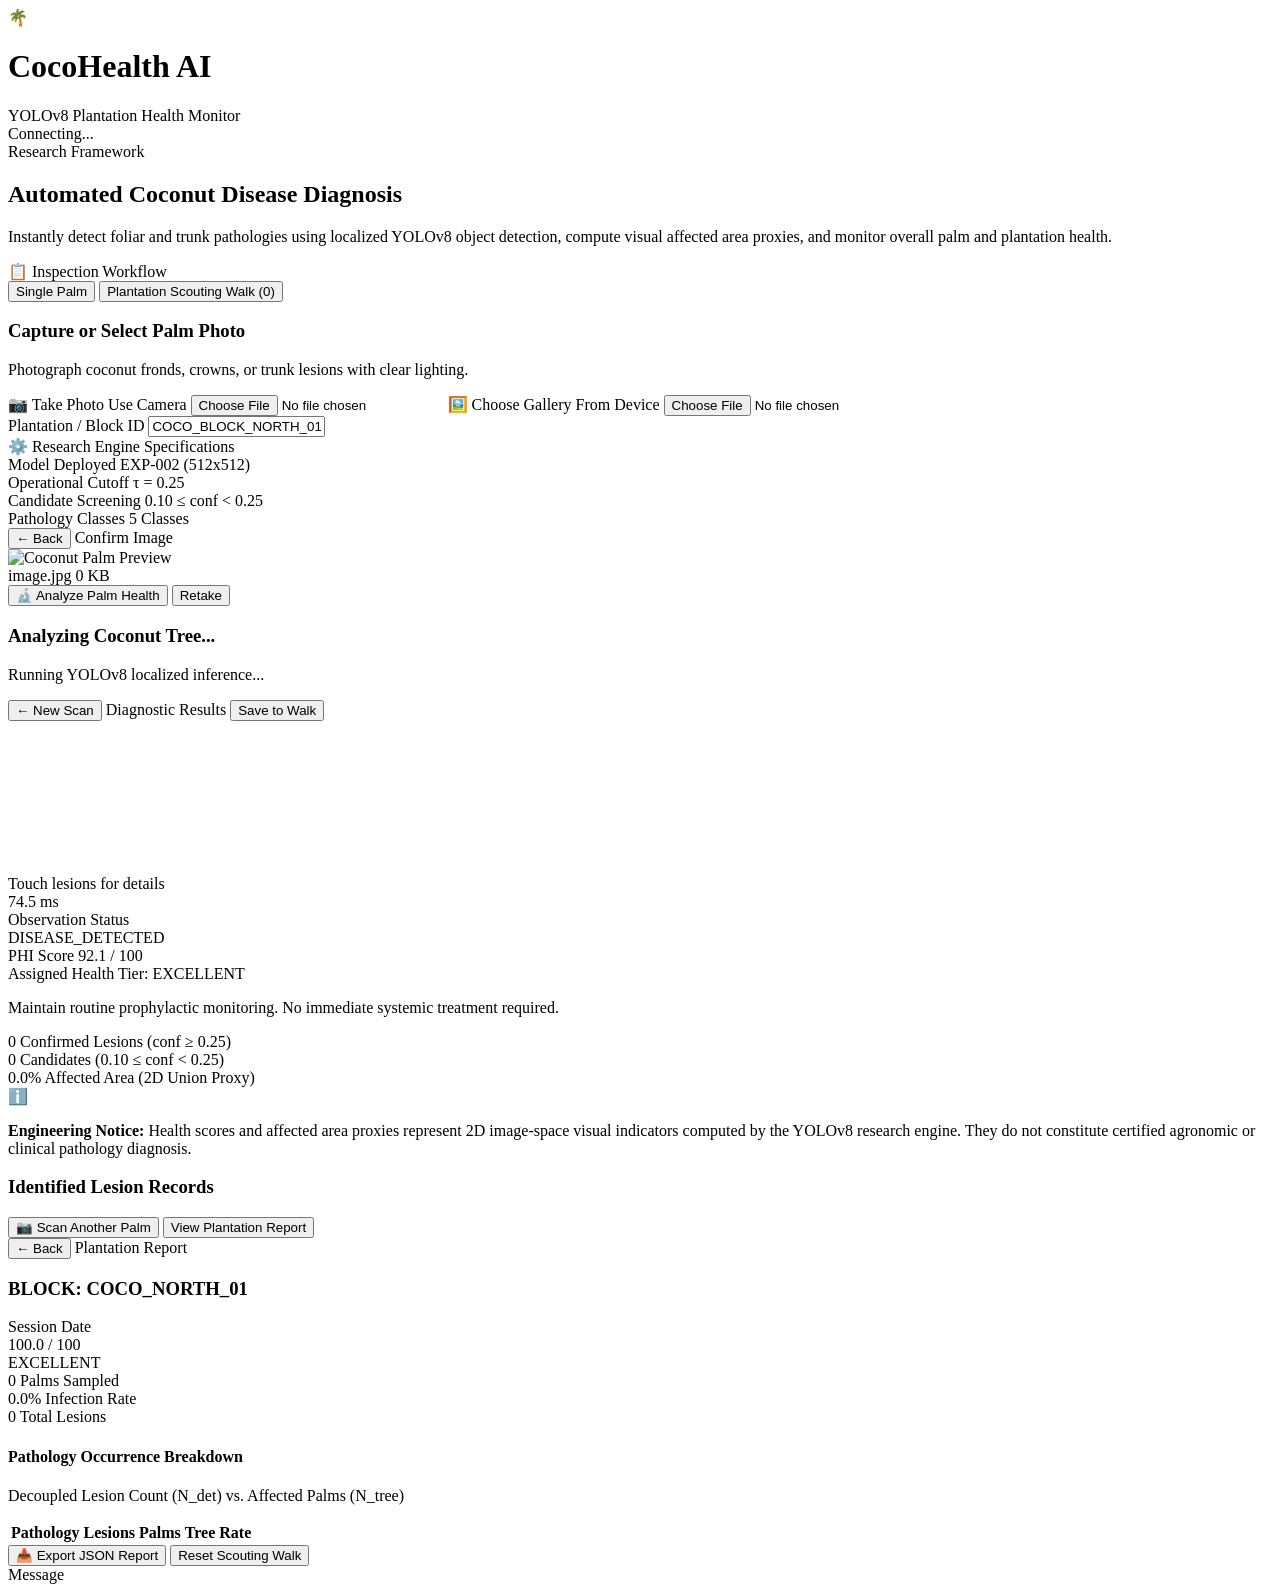
==== app/templates/index.html @ a0c5054a "Complete Research Paper Implementation: Phases 1 through 6 (YOLOv8 Coconut Disease Detection & Plant" ====
<!DOCTYPE html>
<html lang="en">
<head>
  <meta charset="UTF-8">
  <meta name="viewport" content="width=device-width, initial-scale=1.0, maximum-scale=1.0, user-scalable=no">
  <title>Coconut Disease Detection & Plantation Health Monitor</title>
  <meta name="description" content="A YOLOv8-based mobile application framework for automated coconut tree disease detection and plantation health monitoring.">
  <link rel="preconnect" href="https://fonts.googleapis.com">
  <link rel="preconnect" href="https://fonts.gstatic.com" crossorigin>
  <link href="https://fonts.googleapis.com/css2?family=Inter:wght@400;500;600;700&display=swap" rel="stylesheet">
  <link rel="stylesheet" href="/static/css/style.css">
</head>
<body>
  <div class="app-container">
    <!-- Top Mobile Navigation Bar -->
    <header class="app-header">
      <div class="header-content">
        <div class="header-brand">
          <span class="brand-icon">🌴</span>
          <div>
            <h1 class="brand-title">CocoHealth AI</h1>
            <span class="brand-subtitle">YOLOv8 Plantation Health Monitor</span>
          </div>
        </div>
        <div class="header-status-badge" id="api-status-badge">
          <span class="status-dot"></span>
          <span id="api-status-text">Connecting...</span>
        </div>
      </div>
    </header>

    <!-- Main Dynamic Screen Viewport -->
    <main class="app-main">
      
      <!-- SCREEN 1: Home & Image Acquisition -->
      <section id="screen-home" class="screen-view active">
        <div class="hero-card">
          <div class="hero-badge">Research Framework</div>
          <h2 class="hero-title">Automated Coconut Disease Diagnosis</h2>
          <p class="hero-desc">
            Instantly detect foliar and trunk pathologies using localized YOLOv8 object detection,
            compute visual affected area proxies, and monitor overall palm and plantation health.
          </p>
        </div>

        <!-- Mode Toggle: Single Palm vs Multi-Palm Scouting Walk -->
        <div class="session-mode-card">
          <div class="mode-header">
            <span class="mode-icon">📋</span>
            <span class="mode-title">Inspection Workflow</span>
          </div>
          <div class="mode-toggle-group">
            <button type="button" class="mode-btn active" id="btn-mode-single">Single Palm</button>
            <button type="button" class="mode-btn" id="btn-mode-scouting">Plantation Scouting Walk (<span id="session-count-badge">0</span>)</button>
          </div>
        </div>

        <!-- Primary Camera / Gallery Actions -->
        <div class="action-card">
          <h3 class="action-title">Capture or Select Palm Photo</h3>
          <p class="action-subtitle">Photograph coconut fronds, crowns, or trunk lesions with clear lighting.</p>
          
          <div class="action-buttons-grid">
            <!-- Native Mobile Camera Trigger -->
            <label class="btn-action btn-camera" for="camera-input">
              <span class="action-btn-icon">📷</span>
              <span class="action-btn-text">Take Photo</span>
              <span class="action-btn-hint">Use Camera</span>
              <input type="file" id="camera-input" accept="image/*" capture="environment" class="file-input-hidden">
            </label>

            <!-- Gallery Picker Trigger -->
            <label class="btn-action btn-gallery" for="gallery-input">
              <span class="action-btn-icon">🖼️</span>
              <span class="action-btn-text">Choose Gallery</span>
              <span class="action-btn-hint">From Device</span>
              <input type="file" id="gallery-input" accept="image/jpeg,image/png,image/webp" class="file-input-hidden">
            </label>
          </div>

          <!-- Optional Block Identifier Input -->
          <div class="field-group">
            <label for="input-plantation-id" class="field-label">Plantation / Block ID</label>
            <input type="text" id="input-plantation-id" class="field-input" value="COCO_BLOCK_NORTH_01" placeholder="e.g., BLOCK_A">
          </div>
        </div>

        <!-- System Specifications Card -->
        <div class="specs-card">
          <div class="specs-header">
            <span class="specs-icon">⚙️</span>
            <span class="specs-title">Research Engine Specifications</span>
          </div>
          <div class="specs-grid">
            <div class="spec-item">
              <span class="spec-label">Model Deployed</span>
              <span class="spec-value" id="spec-model-name">EXP-002 (512x512)</span>
            </div>
            <div class="spec-item">
              <span class="spec-label">Operational Cutoff</span>
              <span class="spec-value" id="spec-conf-cutoff">τ = 0.25</span>
            </div>
            <div class="spec-item">
              <span class="spec-label">Candidate Screening</span>
              <span class="spec-value">0.10 ≤ conf &lt; 0.25</span>
            </div>
            <div class="spec-item">
              <span class="spec-label">Pathology Classes</span>
              <span class="spec-value">5 Classes</span>
            </div>
          </div>
        </div>
      </section>

      <!-- SCREEN 2: Image Preview & Pre-Analysis Verification -->
      <section id="screen-preview" class="screen-view">
        <div class="screen-header-bar">
          <button type="button" class="btn-back" id="btn-back-to-home">← Back</button>
          <span class="screen-header-title">Confirm Image</span>
          <div class="spacer"></div>
        </div>

        <div class="preview-viewport-card">
          <div class="image-frame-container">
            <img id="image-preview-element" src="" alt="Coconut Palm Preview" class="preview-img">
          </div>
          <div class="preview-meta-bar">
            <span id="preview-file-name" class="meta-filename">image.jpg</span>
            <span id="preview-file-size" class="meta-filesize">0 KB</span>
          </div>
        </div>

        <div class="preview-actions">
          <button type="button" class="btn-primary" id="btn-run-analysis">
            <span class="btn-icon">🔬</span> Analyze Palm Health
          </button>
          <button type="button" class="btn-secondary" id="btn-retake-photo">Retake</button>
        </div>

        <!-- Progress Overlay (Shown during inference) -->
        <div class="analysis-loading-overlay" id="loading-overlay">
          <div class="loading-spinner"></div>
          <h3 class="loading-title">Analyzing Coconut Tree...</h3>
          <p class="loading-step" id="loading-step-text">Running YOLOv8 localized inference...</p>
          <div class="loading-progress-bar">
            <div class="progress-fill" id="progress-fill"></div>
          </div>
        </div>
      </section>

      <!-- SCREEN 3: Detection Results & Health Dashboard -->
      <section id="screen-results" class="screen-view">
        <div class="screen-header-bar">
          <button type="button" class="btn-back" id="btn-back-to-preview">← New Scan</button>
          <span class="screen-header-title">Diagnostic Results</span>
          <button type="button" class="btn-save-session" id="btn-add-to-session">Save to Walk</button>
        </div>

        <!-- Visual Canvas Viewport with Bounding Boxes -->
        <div class="result-canvas-card">
          <div class="canvas-wrapper" id="canvas-wrapper">
            <canvas id="detection-canvas" class="detection-canvas"></canvas>
          </div>
          <div class="canvas-controls">
            <span class="canvas-hint">Touch lesions for details</span>
            <div class="canvas-latency-tag">
              <span id="result-latency-text">74.5 ms</span>
            </div>
          </div>
        </div>

        <!-- Health Status Summary Card -->
        <div class="health-summary-card">
          <div class="health-status-row">
            <div>
              <span class="summary-label">Observation Status</span>
              <div class="status-pill-large" id="result-status-pill">DISEASE_DETECTED</div>
            </div>
            <div class="phi-gauge-mini">
              <span class="phi-label">PHI Score</span>
              <span class="phi-number" id="result-phi-score">92.1</span>
              <span class="phi-scale">/ 100</span>
            </div>
          </div>

          <div class="health-tier-box">
            <div class="tier-label-row">
              <span class="tier-caption">Assigned Health Tier:</span>
              <span class="tier-name" id="result-tier-name">EXCELLENT</span>
            </div>
            <p class="tier-recommendation" id="result-recommendation">
              Maintain routine prophylactic monitoring. No immediate systemic treatment required.
            </p>
          </div>

          <!-- Impact Metrics Grid -->
          <div class="impact-metrics-grid">
            <div class="metric-card">
              <span class="metric-val" id="result-confirmed-count">0</span>
              <span class="metric-lbl">Confirmed Lesions</span>
              <span class="metric-sub">(conf ≥ 0.25)</span>
            </div>
            <div class="metric-card">
              <span class="metric-val" id="result-candidate-count">0</span>
              <span class="metric-lbl">Candidates</span>
              <span class="metric-sub">(0.10 ≤ conf &lt; 0.25)</span>
            </div>
            <div class="metric-card">
              <span class="metric-val" id="result-area-proxy">0.0%</span>
              <span class="metric-lbl">Affected Area</span>
              <span class="metric-sub">(2D Union Proxy)</span>
            </div>
          </div>

          <!-- Mandatory Engineering Disclaimer -->
          <div class="disclaimer-alert">
            <span class="disclaimer-icon">ℹ️</span>
            <p class="disclaimer-text">
              <strong>Engineering Notice:</strong> Health scores and affected area proxies represent 2D image-space visual indicators computed by the YOLOv8 research engine. They do not constitute certified agronomic or clinical pathology diagnosis.
            </p>
          </div>
        </div>

        <!-- Detected Lesions List Card -->
        <div class="detections-list-card">
          <h3 class="detections-header-title">Identified Lesion Records</h3>
          <div class="detections-list" id="detections-container">
            <!-- Dynamically populated -->
          </div>
        </div>

        <!-- Action Footer -->
        <div class="results-actions">
          <button type="button" class="btn-primary" id="btn-scan-another">📷 Scan Another Palm</button>
          <button type="button" class="btn-secondary" id="btn-view-plantation-report">View Plantation Report</button>
        </div>
      </section>

      <!-- SCREEN 4: Plantation Scouting Walk Aggregate Report -->
      <section id="screen-plantation" class="screen-view">
        <div class="screen-header-bar">
          <button type="button" class="btn-back" id="btn-back-from-plantation">← Back</button>
          <span class="screen-header-title">Plantation Report</span>
          <div class="spacer"></div>
        </div>

        <div class="plantation-summary-card">
          <div class="plantation-meta">
            <h3 class="plantation-block-title" id="report-plantation-id">BLOCK: COCO_NORTH_01</h3>
            <span class="plantation-session-date" id="report-session-date">Session Date</span>
          </div>

          <div class="plantation-phi-box">
            <div class="phi-main-score">
              <span class="phi-large-val" id="report-phi-val">100.0</span>
              <span class="phi-large-denom">/ 100</span>
            </div>
            <div class="phi-tier-badge" id="report-phi-tier">EXCELLENT</div>
          </div>

          <div class="plantation-stats-grid">
            <div class="stat-box">
              <span class="stat-num" id="report-total-palms">0</span>
              <span class="stat-name">Palms Sampled</span>
            </div>
            <div class="stat-box">
              <span class="stat-num" id="report-pos-rate">0.0%</span>
              <span class="stat-name">Infection Rate</span>
            </div>
            <div class="stat-box">
              <span class="stat-num" id="report-total-lesions">0</span>
              <span class="stat-name">Total Lesions</span>
            </div>
          </div>
        </div>

        <!-- Disease Breakdown Table Card -->
        <div class="pathology-table-card">
          <h4 class="card-title">Pathology Occurrence Breakdown</h4>
          <p class="card-subtitle">Decoupled Lesion Count (N_det) vs. Affected Palms (N_tree)</p>
          
          <div class="table-container">
            <table class="pathology-table">
              <thead>
                <tr>
                  <th>Pathology</th>
                  <th>Lesions</th>
                  <th>Palms</th>
                  <th>Tree Rate</th>
                </tr>
              </thead>
              <tbody id="pathology-table-body">
                <!-- Dynamically populated -->
              </tbody>
            </table>
          </div>
        </div>

        <!-- Export Actions -->
        <div class="plantation-actions">
          <button type="button" class="btn-primary" id="btn-export-json">📥 Export JSON Report</button>
          <button type="button" class="btn-secondary" id="btn-reset-session">Reset Scouting Walk</button>
        </div>
      </section>

    </main>

    <!-- Global Toast Notification Banner -->
    <div id="toast-banner" class="toast-banner">
      <span id="toast-message">Message</span>
    </div>
  </div>

  <script src="/static/js/app.js"></script>
</body>
</html>
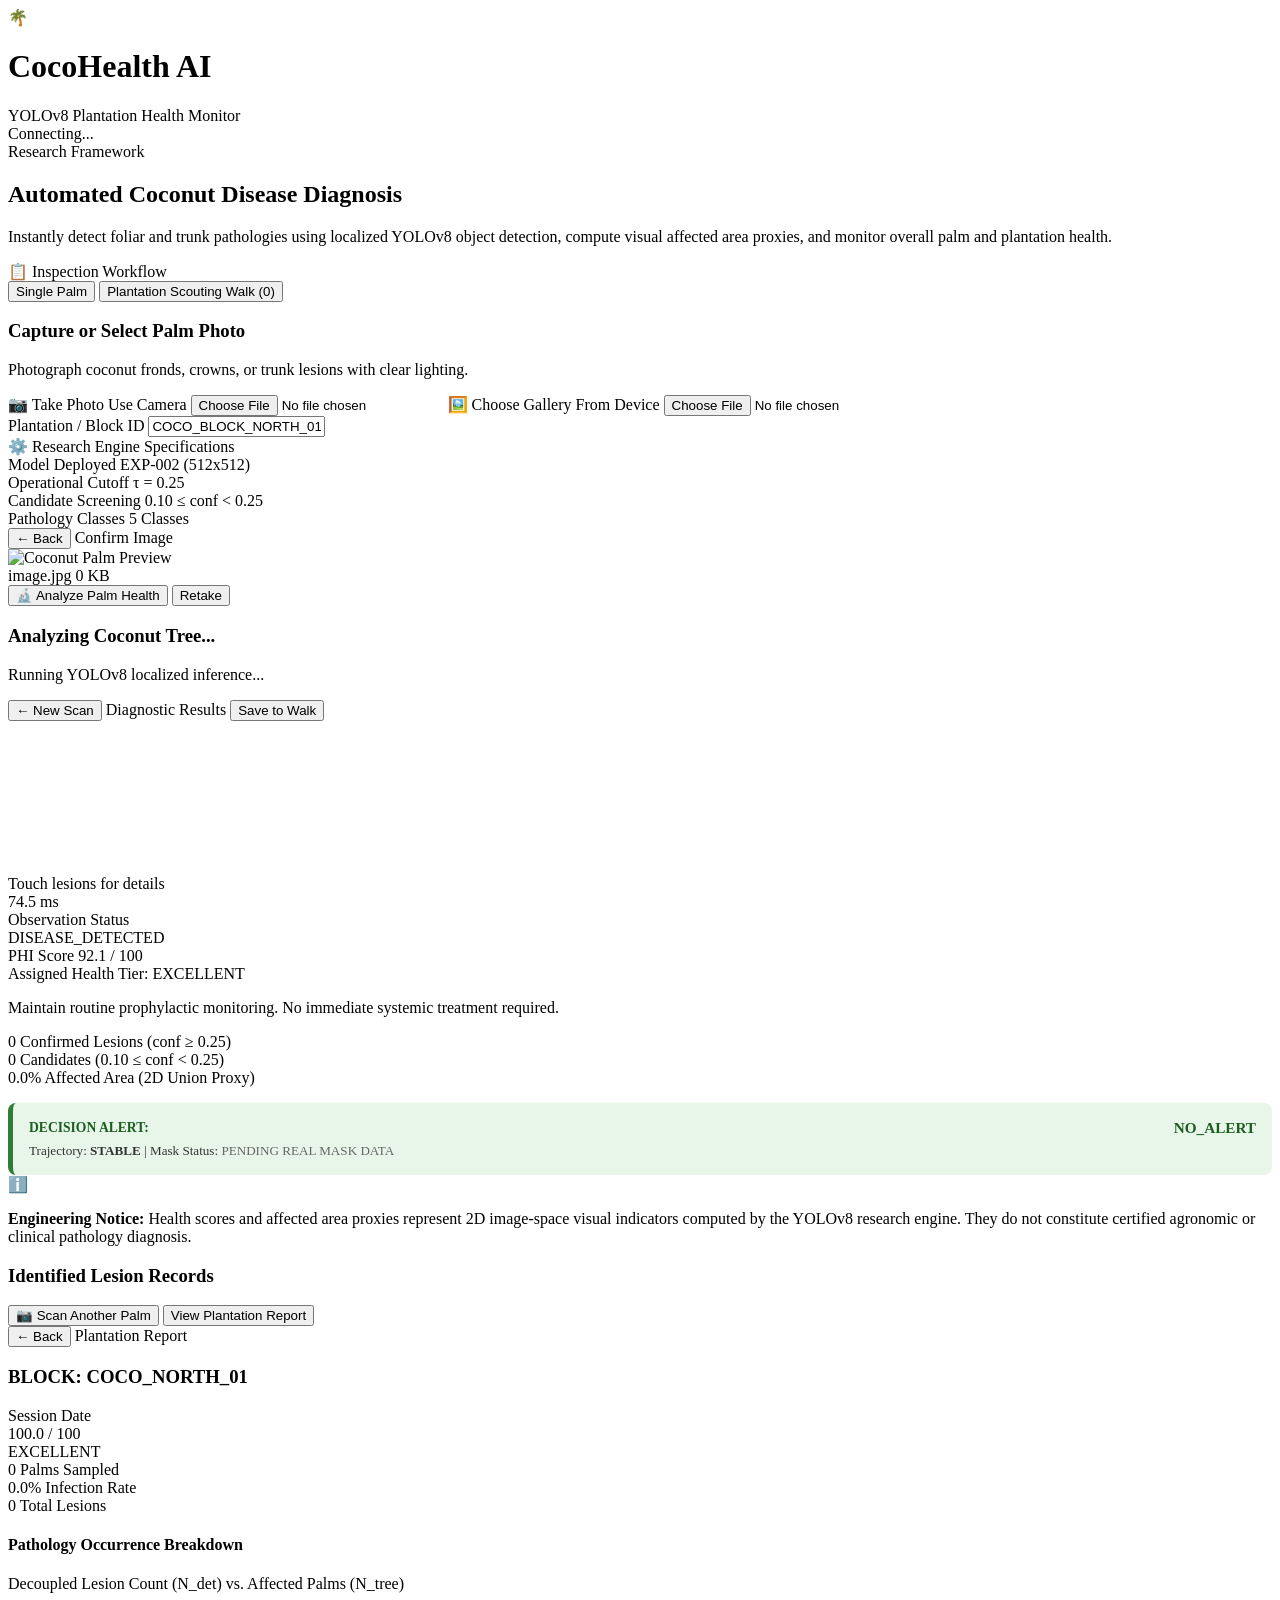
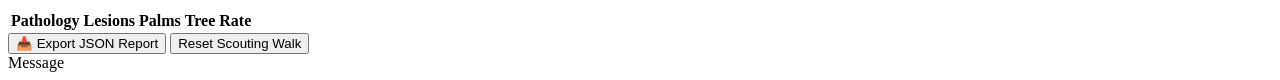
==== commit 246ddd6a: "Phase 7 Research Upgrade: Data Capability Audit, Segmentation Interfaces, Temporal Protocols, and Al" ====
--- a/app/templates/index.html
+++ b/app/templates/index.html
@@ -212,6 +212,18 @@
             </div>
           </div>
 
+          <!-- Phase 7 Extension: Progression Alert & Segmentation Status -->
+          <div class="alert-tier-card" id="result-alert-box" style="margin-top: 1rem; padding: 1rem; border-radius: 8px; background: #e8f5e9; border-left: 5px solid #2e7d32;">
+            <div style="display: flex; justify-content: space-between; align-items: center;">
+              <span style="font-size: 0.85rem; font-weight: 600; text-transform: uppercase; color: #1b5e20;">Decision Alert:</span>
+              <span id="result-alert-badge" style="font-weight: 700; font-size: 0.95rem; color: #1b5e20;">NO_ALERT</span>
+            </div>
+            <div style="margin-top: 0.4rem; font-size: 0.82rem; color: #333;">
+              <span>Trajectory: <strong id="result-trajectory-status">STABLE</strong></span> | 
+              <span>Mask Status: <span id="result-seg-status" style="color: #666;">PENDING REAL MASK DATA</span></span>
+            </div>
+          </div>
+
           <!-- Mandatory Engineering Disclaimer -->
           <div class="disclaimer-alert">
             <span class="disclaimer-icon">ℹ️</span>
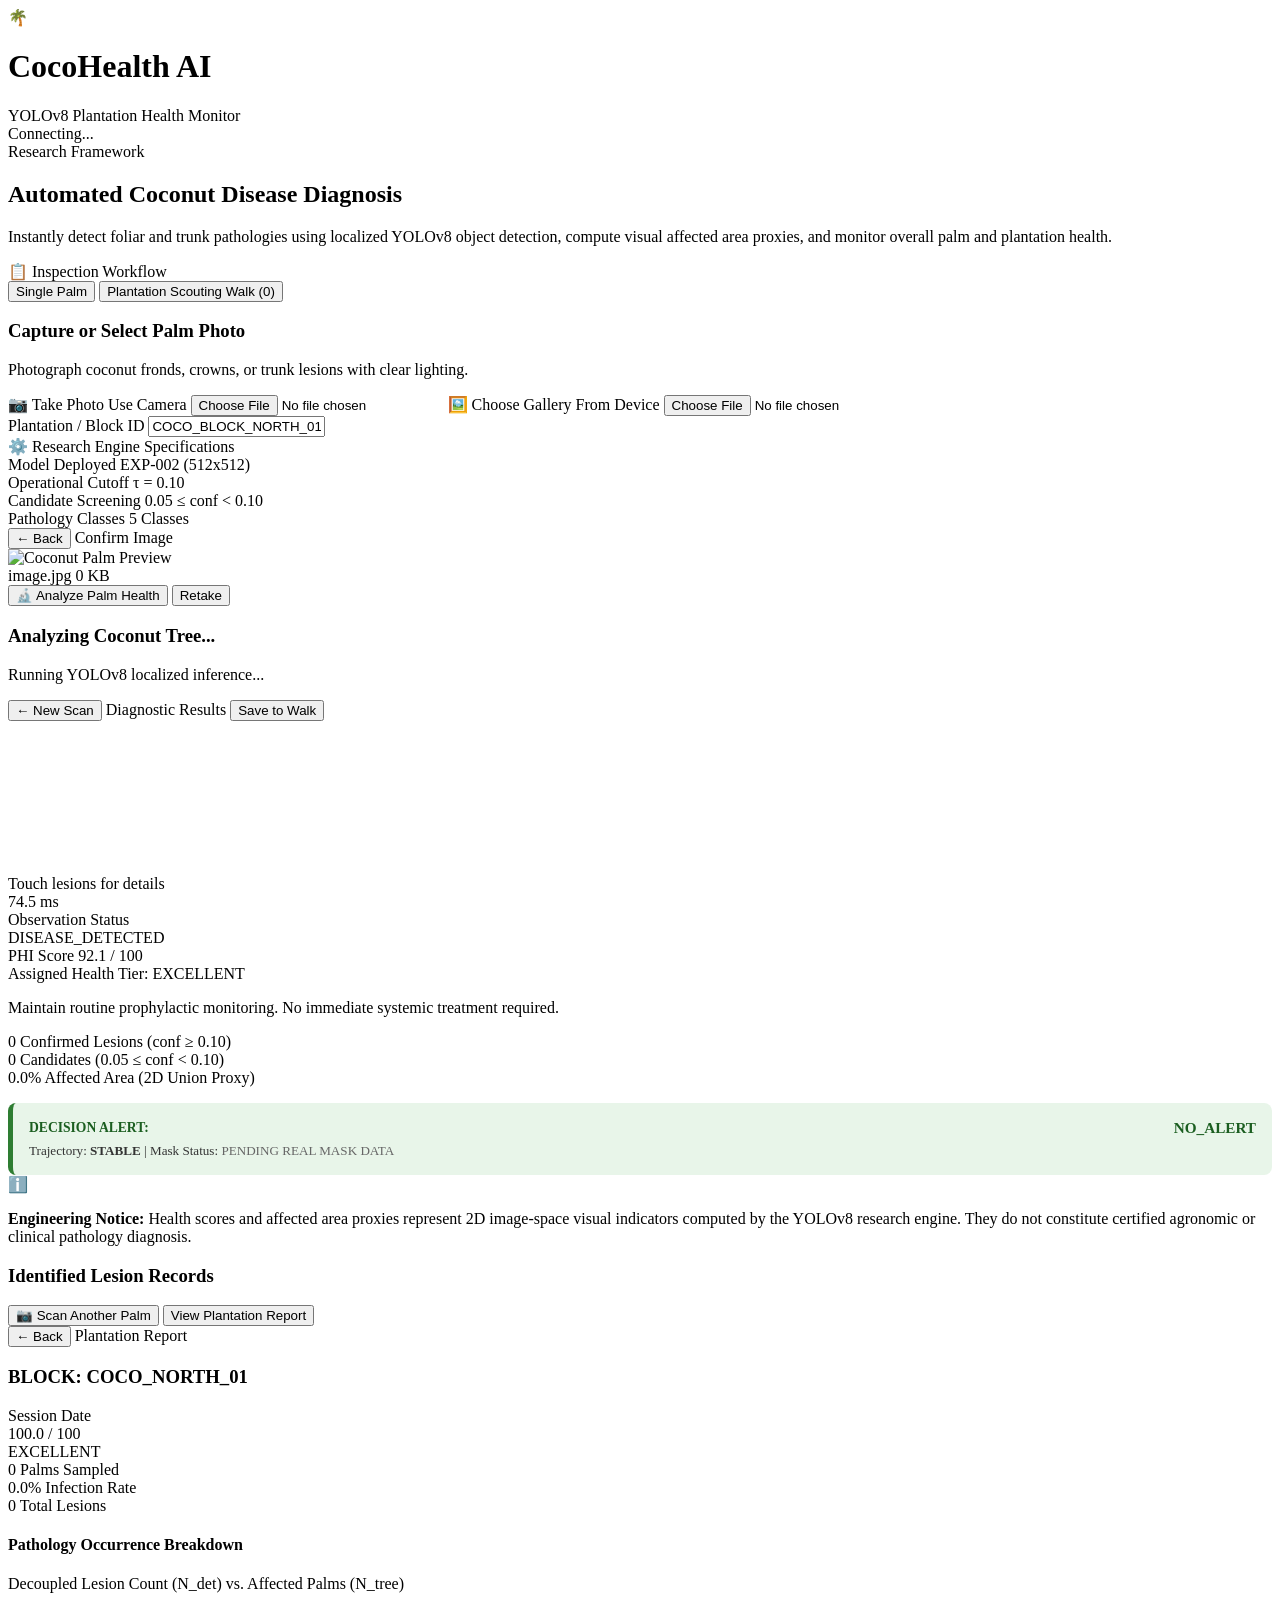
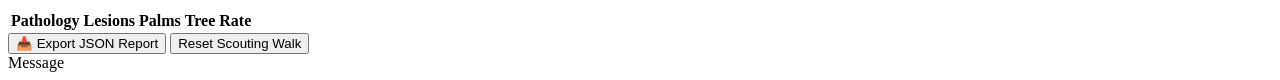
==== commit ac6bcc63: "Bug fix: correct operational confidence threshold 0.25 to 0.10 ROOT CAUSE: DEFAULT_OPERATIONAL_THRES" ====
--- a/app/templates/index.html
+++ b/app/templates/index.html
@@ -98,11 +98,11 @@
             </div>
             <div class="spec-item">
               <span class="spec-label">Operational Cutoff</span>
-              <span class="spec-value" id="spec-conf-cutoff">τ = 0.25</span>
+              <span class="spec-value" id="spec-conf-cutoff">τ = 0.10</span>
             </div>
             <div class="spec-item">
               <span class="spec-label">Candidate Screening</span>
-              <span class="spec-value">0.10 ≤ conf &lt; 0.25</span>
+              <span class="spec-value">0.05 ≤ conf &lt; 0.10</span>
             </div>
             <div class="spec-item">
               <span class="spec-label">Pathology Classes</span>
@@ -198,12 +198,12 @@
             <div class="metric-card">
               <span class="metric-val" id="result-confirmed-count">0</span>
               <span class="metric-lbl">Confirmed Lesions</span>
-              <span class="metric-sub">(conf ≥ 0.25)</span>
+              <span class="metric-sub">(conf ≥ 0.10)</span>
             </div>
             <div class="metric-card">
               <span class="metric-val" id="result-candidate-count">0</span>
               <span class="metric-lbl">Candidates</span>
-              <span class="metric-sub">(0.10 ≤ conf &lt; 0.25)</span>
+              <span class="metric-sub">(0.05 ≤ conf &lt; 0.10)</span>
             </div>
             <div class="metric-card">
               <span class="metric-val" id="result-area-proxy">0.0%</span>
